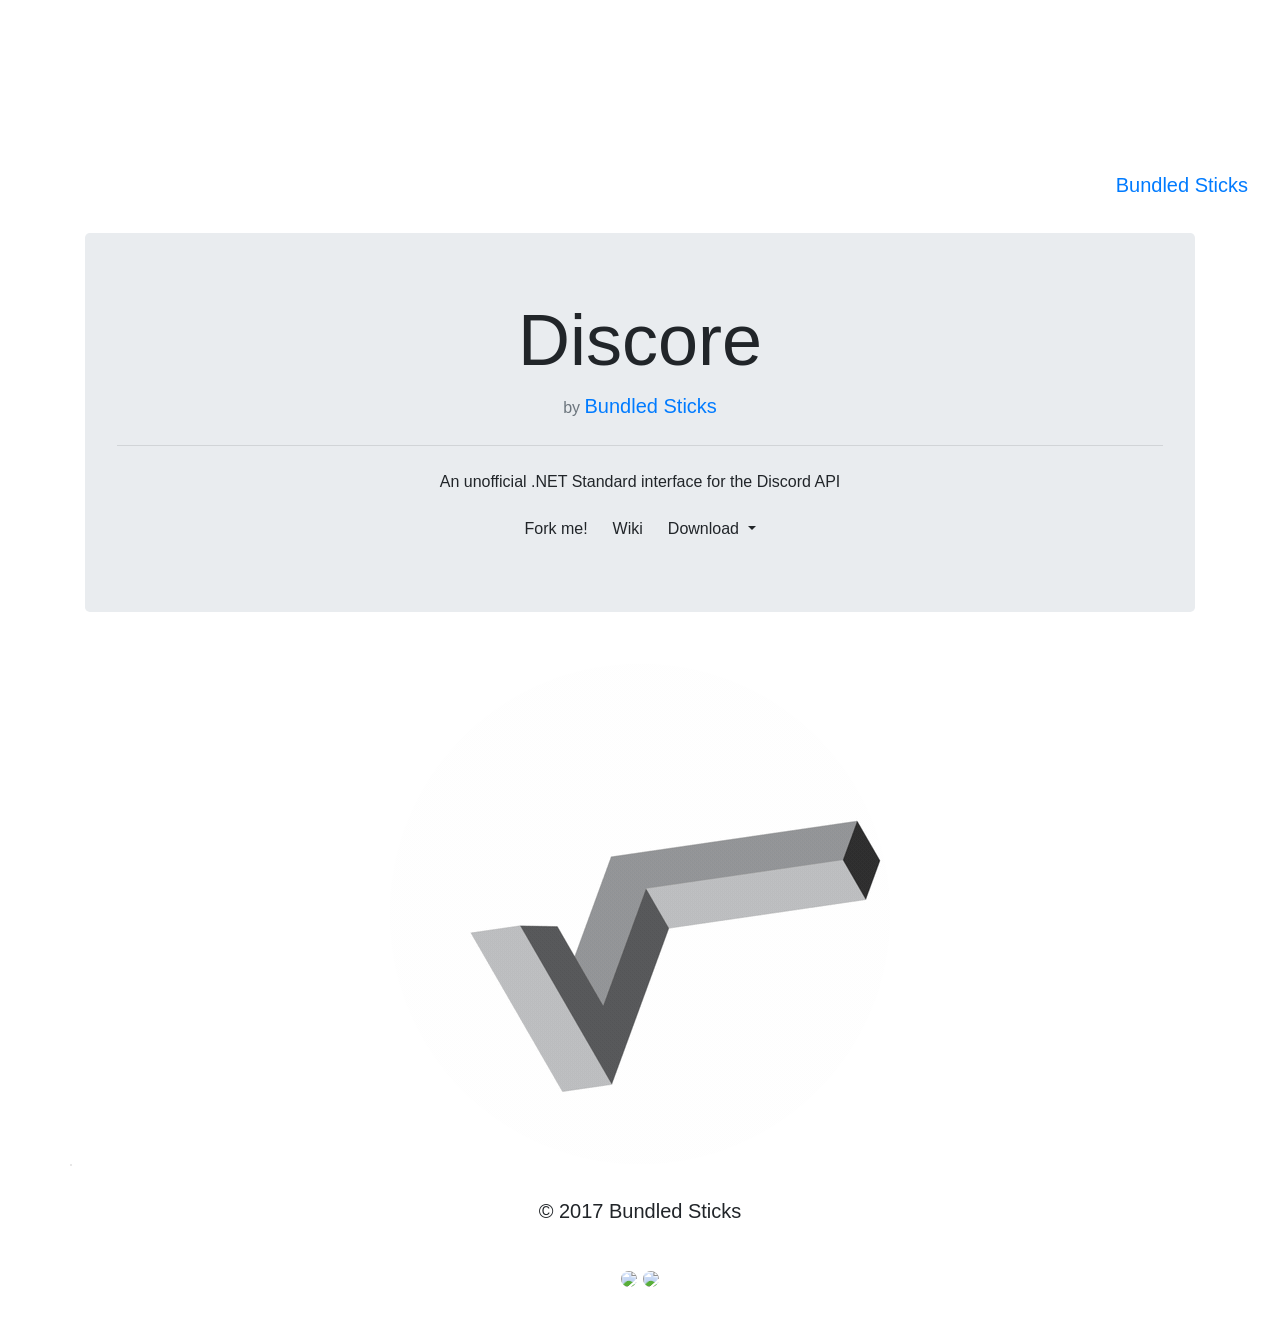
==== index.html @ c5af57ed "wiki added" ====
<!DOCTYPE html><html><head>
		<title>Discore</title>
		<meta charset="utf-8">
		<meta name="viewport" content="width=device-width, initial-scale=1">

		<link rel="icon" type="image/png" href="favicon.png">
			<link rel="stylesheet" href="https://maxcdn.bootstrapcdn.com/bootstrap/4.0.0-alpha.6/css/bootstrap.min.css">

			<link rel="stylesheet" type="text/css" href="https://bundledsticksinkorperated.github.io/css/tether.min.css">
			<link rel="stylesheet" type="text/css" href="https://bundledsticksinkorperated.github.io/css/site.css">
			<link rel="stylesheet" type="text/css" href="https://cdnjs.cloudflare.com/ajax/libs/highlight.js/9.6.0/styles/zenburn.min.css">
			<link rel="stylesheet" type="text/css" href="/styles.css">

			<script src="https://use.fontawesome.com/21c1db06e1.js"></script>
			<script src="https://code.jquery.com/jquery-3.1.1.slim.min.js"></script>
			<script src="https://cdnjs.cloudflare.com/ajax/libs/tether/1.4.0/js/tether.min.js"></script>
			<script src="https://maxcdn.bootstrapcdn.com/bootstrap/4.0.0-alpha.6/js/bootstrap.min.js"></script>
			<script src="https://bundledsticksinkorperated.github.io/js/trianglify.min.js"></script>

		<script src="js/trianglify.colors.js"></script>
			<script src="https://cdnjs.cloudflare.com/ajax/libs/highlight.js/9.6.0/highlight.min.js"></script>

		<script defer="" src="main.dart.js"></script>
		
	</head>
	<body>
		<canvas id="background"></canvas>
			<app><img class="m-x-auto d-block img-circle app-loading" src="loading.gif"></app>

		<script>
			var reGenElements = [];

			var genTriangle = function(element) {

					if (element.offsetHeight === 0 && element.offsetWidth === 0) {
						console.log(element);
						console.log('element errored, no new triangle');
						return;
					}

					var pattern = Trianglify({
					width: element.offsetWidth,
					height: element.offsetHeight,
					color_function: TrianglifyColors.prototype.RainbowColorFunction,
					cell_size: 60,
					variance: "0.2"
				});

				element.setAttribute('style', 'background: url(' + pattern.png() + ')');
			}

			var genBackground = function() {
				Trianglify({
					width: window.innerWidth,
					height: window.innerHeight,
					x_colors: TrianglifyColors.PrincessToQueen,
					cell_size: 120,
					variance: "1"
				}).canvas(document.getElementById('background'));
			}
			genBackground();

			var doit;
			window.addEventListener('resize', function(){
				clearTimeout(doit);
				doit = setTimeout(function() {
					genBackground();
					console.log('regenning triangles for ' +reGenElements.length+' elements');
					reGenElements.forEach(function(element, index) {
						genTriangle(element);
					});
				}, 100);
			});

			document.addEventListener("dartLoadHL", function(event) {
				console.log('Dart told me to load highlight.js');
				$('code.language-csharp').each(function (i, block) {
					hljs.highlightBlock(block);
				});
			});

			document.addEventListener("dartTrianglify", function(event) {
				console.log('Dart told me to create a triangle');

				var element = document.getElementById(JSON.parse(event.detail).elementID);
				console.log(element);


				var pattern = Trianglify({
					width: element.offsetWidth,
					height: element.offsetHeight,
					color_function: TrianglifyColors.prototype.RainbowColorFunction,
					cell_size: 60,
					variance: "0.2"
				});
				element.setAttribute('style', 'background: url(' + pattern.png() + ')');
				reGenElements.push(element);
			});
			</script>
	

</body></html>
---- styles.css ----
html {
    position: relative;
}

body {
    padding-top: 0px;
}

.img-circle {
    border-radius: 50%;
}

.m-x-auto {
    margin-right: auto !important;
    margin-left: auto !important;
}

.p-bottom,
.container,
.container-fluid {
    padding-bottom: 20px;
}

/* .router-link-active is set automaticaly by Dart so make it look like .active from bootstrap */
.nav-tabs .nav-link.router-link-active,
.nav-tabs .nav-link.router-link-active:focus,
.nav-tabs .nav-link.router-link-active:hover {
    color: #55595c;
    background-color: #fff;
    border-color: #ddd #ddd transparent;
}

.nav-pills .nav-link.router-link-active,
.nav-pills .nav-link.router-link-active:focus,
.nav-pills .nav-link.router-link-active:hover {
    color: #fff;
    cursor: default;
    background-color: #0275d8;
}

.navbar-inverse .navbar-nav .nav-link.router-link-active,
.navbar-inverse .navbar-nav .nav-link.router-link-active:focus,
.navbar-inverse .navbar-nav .nav-link.router-link-active:hover {
    color: white;
}

.navbar-dark .navbar-nav .nav-link.router-link-active,
.navbar-dark .navbar-nav .nav-link.router-link-active:focus,
.navbar-dark .navbar-nav .nav-link.router-link-active:hover {
    color: white;
}

.navbar-light .navbar-nav .nav-link.router-link-active,
.navbar-light .navbar-nav .nav-link.router-link-active:focus,
.navbar-light .navbar-nav .nav-link.router-link-active:hover {
    color: rgba(0, 0, 0, 0.8);
}
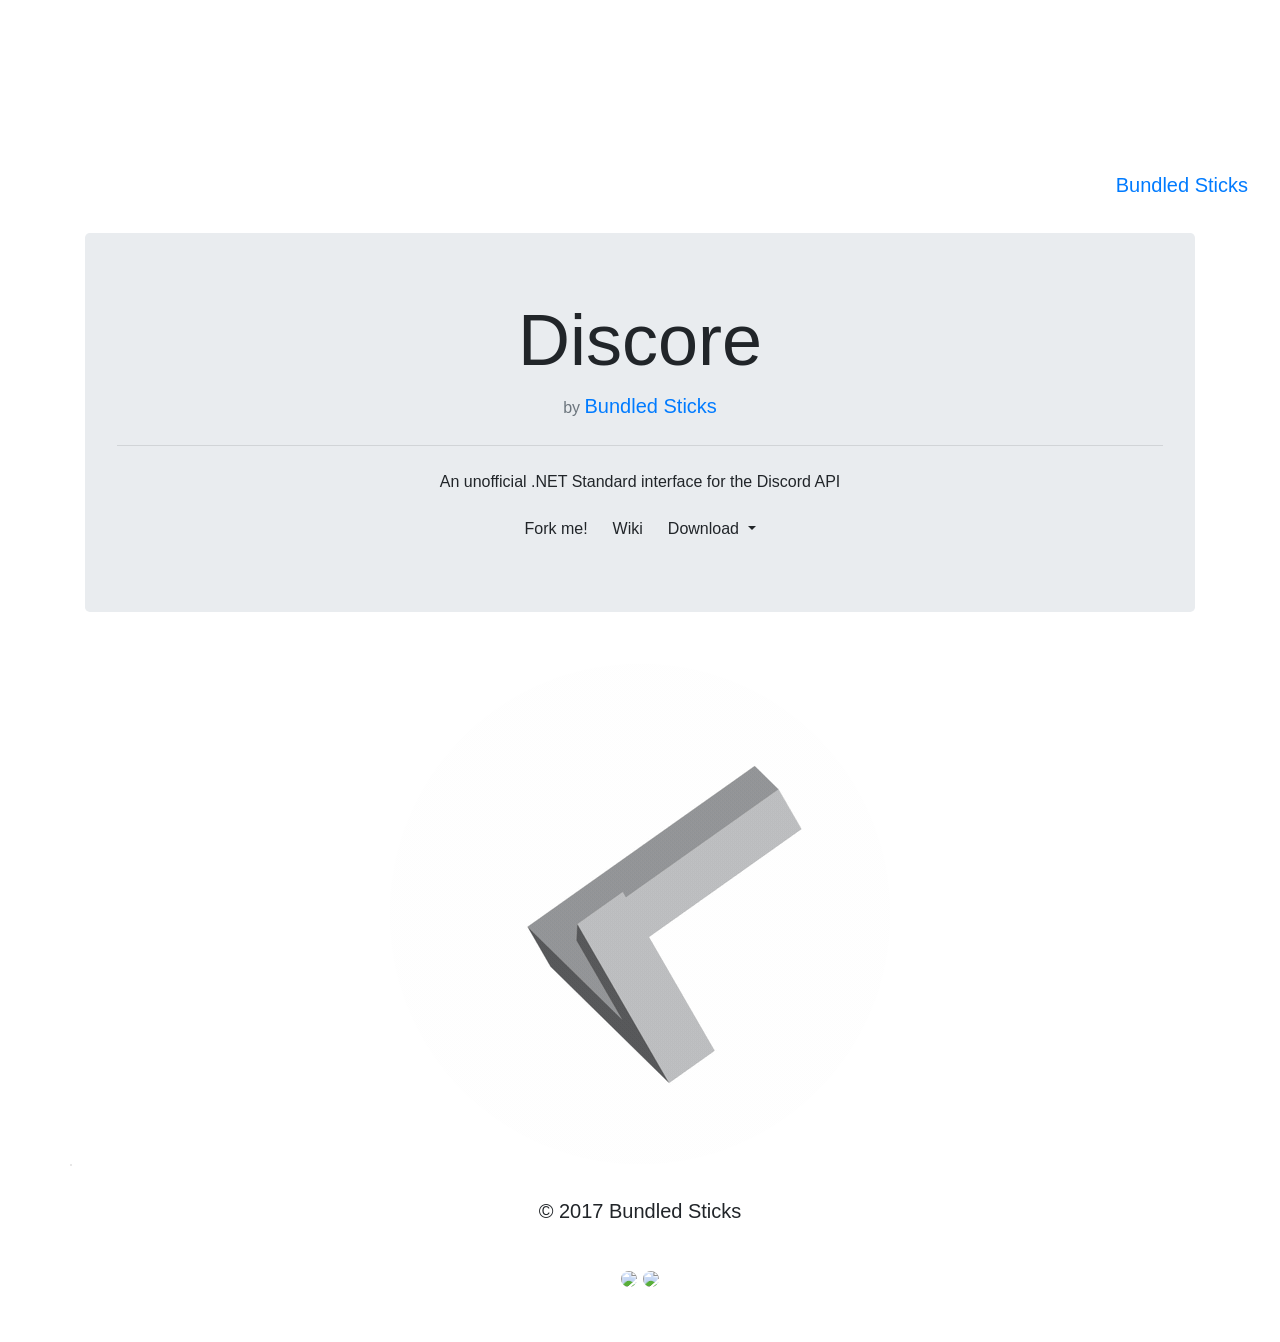
==== commit a7491c4d: "styles.css now resolving" ====
--- a/index.html
+++ b/index.html
@@ -9,7 +9,7 @@
 			<link rel="stylesheet" type="text/css" href="https://bundledsticksinkorperated.github.io/css/tether.min.css">
 			<link rel="stylesheet" type="text/css" href="https://bundledsticksinkorperated.github.io/css/site.css">
 			<link rel="stylesheet" type="text/css" href="https://cdnjs.cloudflare.com/ajax/libs/highlight.js/9.6.0/styles/zenburn.min.css">
-			<link rel="stylesheet" type="text/css" href="/styles.css">
+			<link rel="stylesheet" type="text/css" href="styles.css">
 
 			<script src="https://use.fontawesome.com/21c1db06e1.js"></script>
 			<script src="https://code.jquery.com/jquery-3.1.1.slim.min.js"></script>
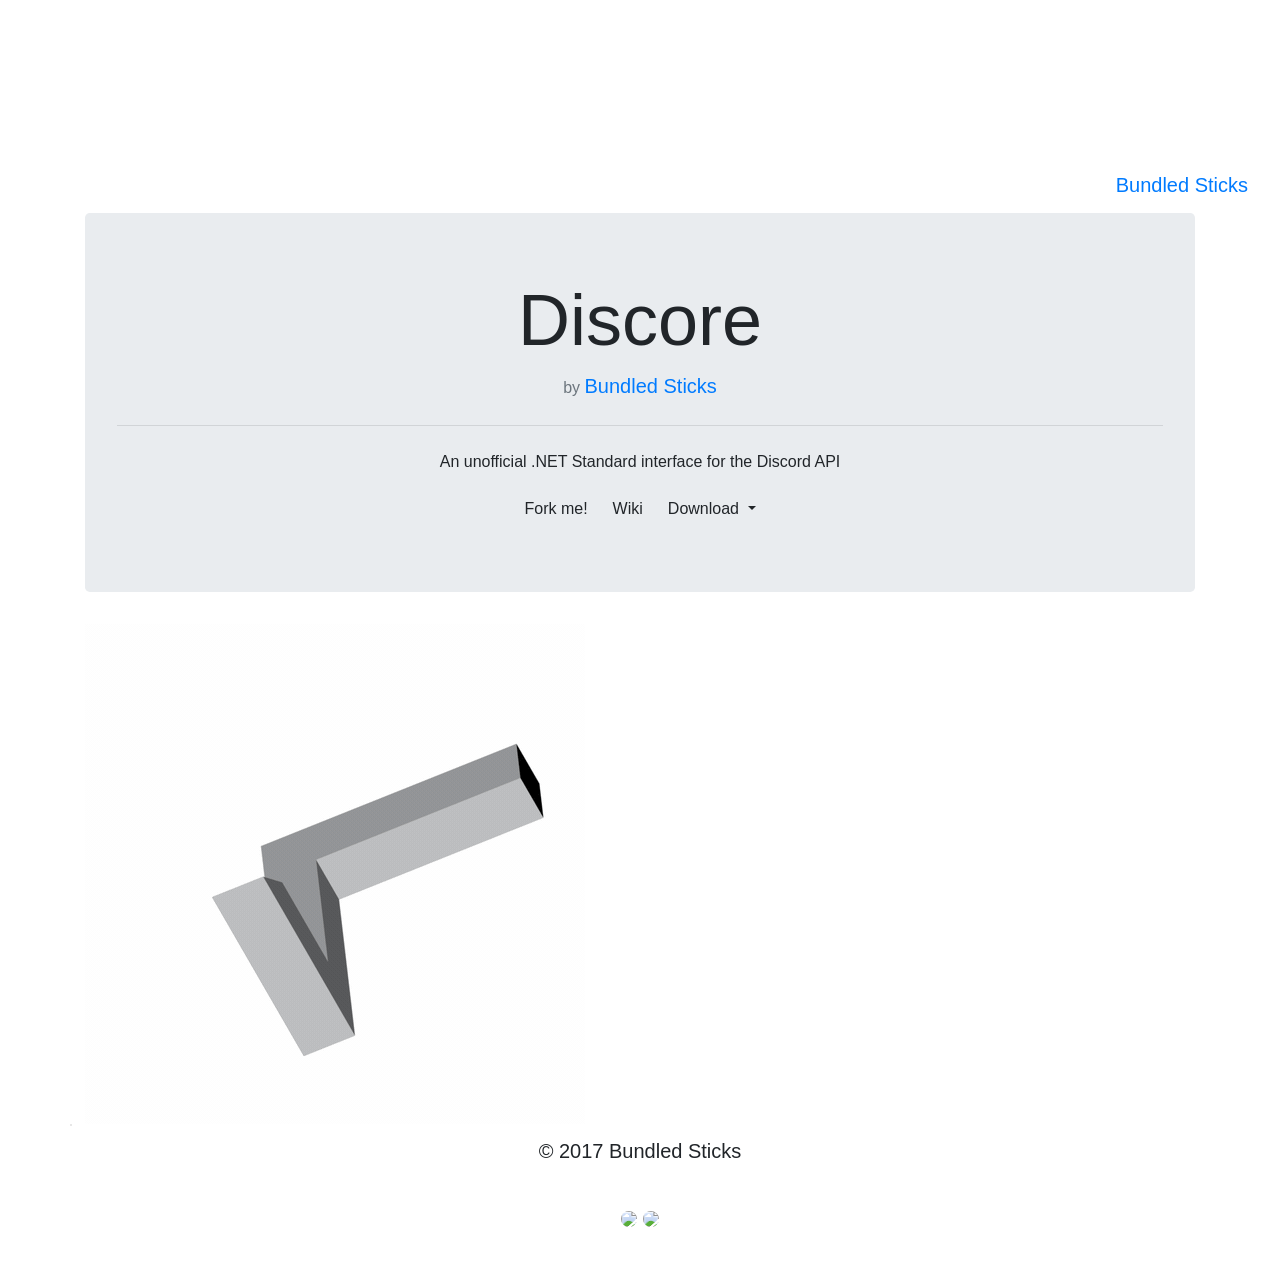
==== commit 514b8191: "styles.css" ====
--- a/index.html
+++ b/index.html
@@ -9,7 +9,7 @@
 			<link rel="stylesheet" type="text/css" href="https://bundledsticksinkorperated.github.io/css/tether.min.css">
 			<link rel="stylesheet" type="text/css" href="https://bundledsticksinkorperated.github.io/css/site.css">
 			<link rel="stylesheet" type="text/css" href="https://cdnjs.cloudflare.com/ajax/libs/highlight.js/9.6.0/styles/zenburn.min.css">
-			<link rel="stylesheet" type="text/css" href="styles.css">
+			<link rel="stylesheet" type="text/css" href="/Discore/styles.css">
 
 			<script src="https://use.fontawesome.com/21c1db06e1.js"></script>
 			<script src="https://code.jquery.com/jquery-3.1.1.slim.min.js"></script>
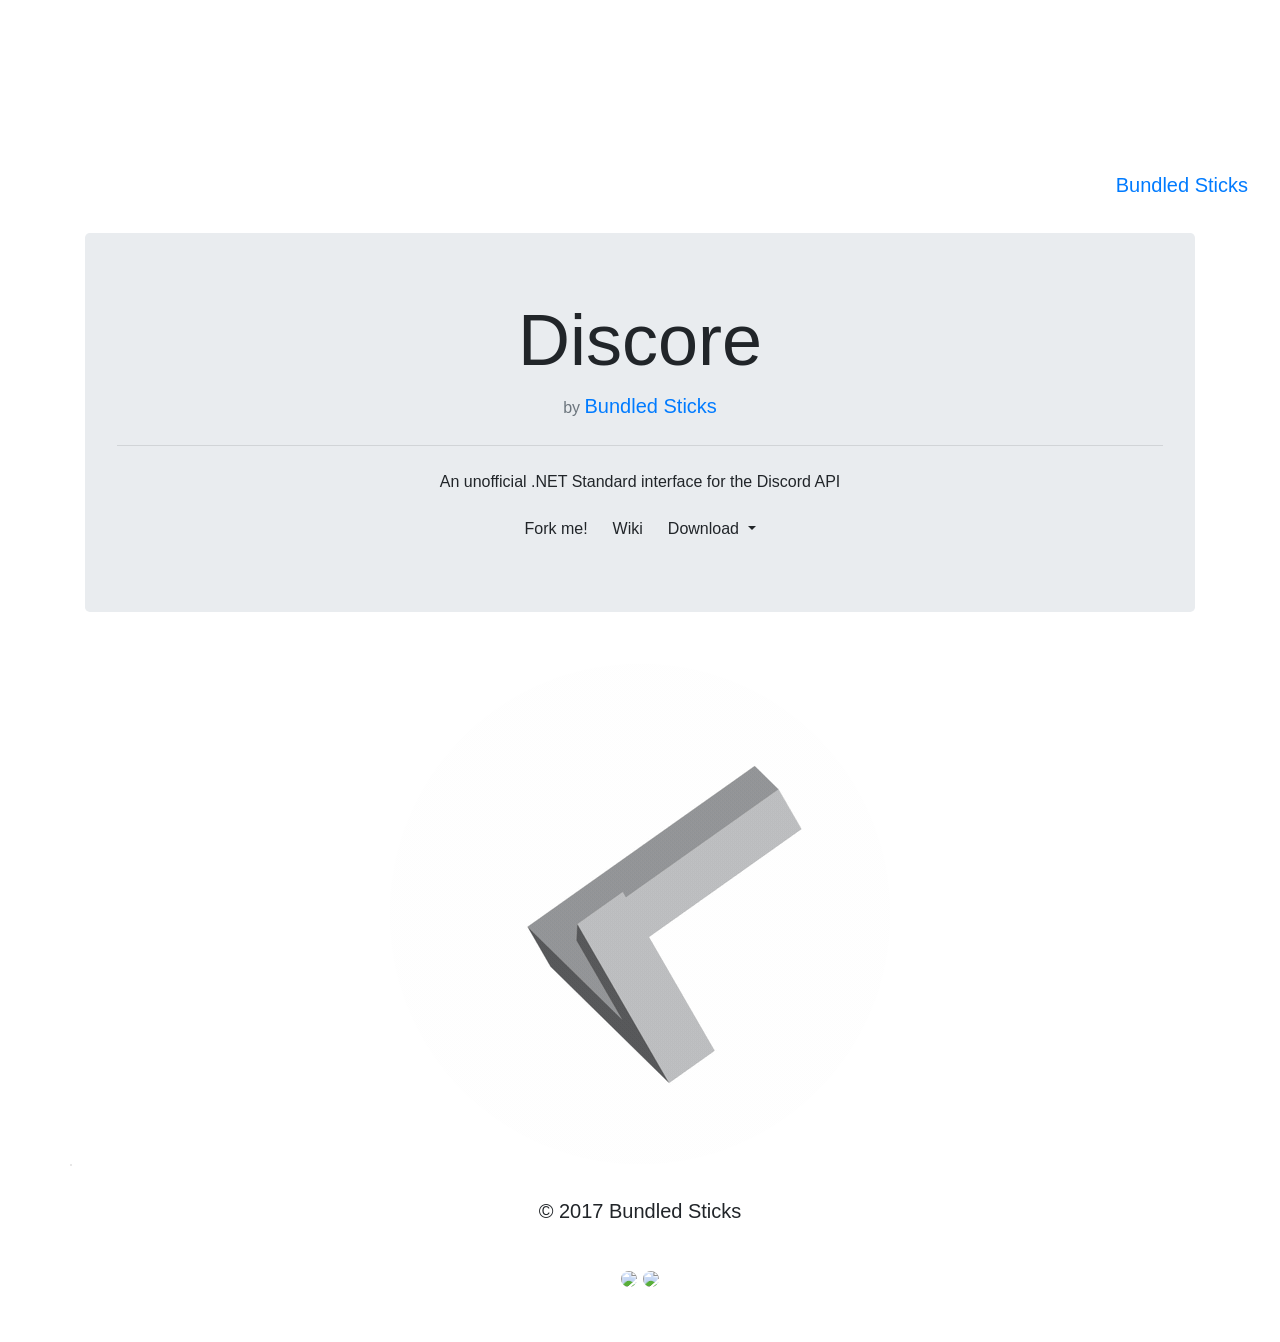
==== commit 87332a58: "Test" ====
--- a/index.html
+++ b/index.html
@@ -9,7 +9,7 @@
 			<link rel="stylesheet" type="text/css" href="https://bundledsticksinkorperated.github.io/css/tether.min.css">
 			<link rel="stylesheet" type="text/css" href="https://bundledsticksinkorperated.github.io/css/site.css">
 			<link rel="stylesheet" type="text/css" href="https://cdnjs.cloudflare.com/ajax/libs/highlight.js/9.6.0/styles/zenburn.min.css">
-			<link rel="stylesheet" type="text/css" href="/Discore/styles.css">
+			<link rel="stylesheet" type="text/css" href="/styles.css">
 
 			<script src="https://use.fontawesome.com/21c1db06e1.js"></script>
 			<script src="https://code.jquery.com/jquery-3.1.1.slim.min.js"></script>
--- a/styles.css
+++ b/styles.css
@@ -0,0 +1,57 @@
+html {
+    position: relative;
+}
+
+body {
+    padding-top: 0px;
+}
+
+.img-circle {
+    border-radius: 50%;
+}
+
+.m-x-auto {
+    margin-right: auto !important;
+    margin-left: auto !important;
+}
+
+.p-bottom,
+.container,
+.container-fluid {
+    padding-bottom: 20px;
+}
+
+/* .router-link-active is set automaticaly by Dart so make it look like .active from bootstrap */
+.nav-tabs .nav-link.router-link-active,
+.nav-tabs .nav-link.router-link-active:focus,
+.nav-tabs .nav-link.router-link-active:hover {
+    color: #55595c;
+    background-color: #fff;
+    border-color: #ddd #ddd transparent;
+}
+
+.nav-pills .nav-link.router-link-active,
+.nav-pills .nav-link.router-link-active:focus,
+.nav-pills .nav-link.router-link-active:hover {
+    color: #fff;
+    cursor: default;
+    background-color: #0275d8;
+}
+
+.navbar-inverse .navbar-nav .nav-link.router-link-active,
+.navbar-inverse .navbar-nav .nav-link.router-link-active:focus,
+.navbar-inverse .navbar-nav .nav-link.router-link-active:hover {
+    color: white;
+}
+
+.navbar-dark .navbar-nav .nav-link.router-link-active,
+.navbar-dark .navbar-nav .nav-link.router-link-active:focus,
+.navbar-dark .navbar-nav .nav-link.router-link-active:hover {
+    color: white;
+}
+
+.navbar-light .navbar-nav .nav-link.router-link-active,
+.navbar-light .navbar-nav .nav-link.router-link-active:focus,
+.navbar-light .navbar-nav .nav-link.router-link-active:hover {
+    color: rgba(0, 0, 0, 0.8);
+}
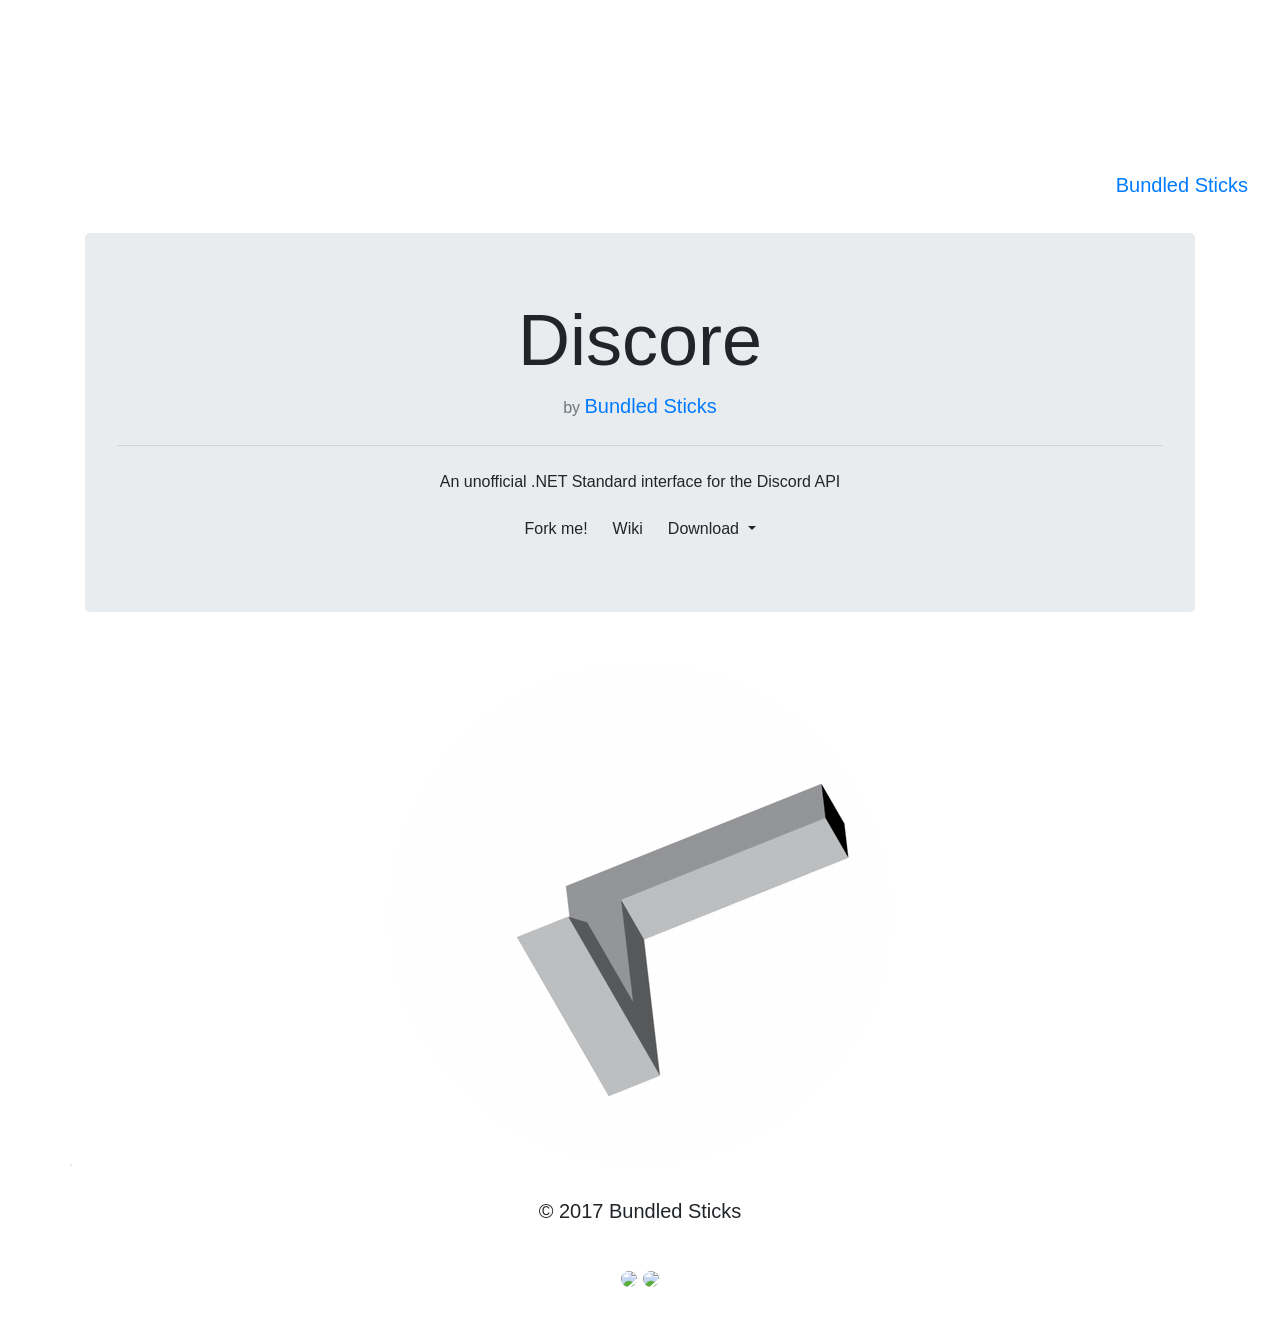
==== commit 0b84b78a: "Fix styles link" ====
--- a/index.html
+++ b/index.html
@@ -9,7 +9,7 @@
 			<link rel="stylesheet" type="text/css" href="https://bundledsticksinkorperated.github.io/css/tether.min.css">
 			<link rel="stylesheet" type="text/css" href="https://bundledsticksinkorperated.github.io/css/site.css">
 			<link rel="stylesheet" type="text/css" href="https://cdnjs.cloudflare.com/ajax/libs/highlight.js/9.6.0/styles/zenburn.min.css">
-			<link rel="stylesheet" type="text/css" href="/styles.css">
+			<link rel="stylesheet" type="text/css" href="styles.css">
 
 			<script src="https://use.fontawesome.com/21c1db06e1.js"></script>
 			<script src="https://code.jquery.com/jquery-3.1.1.slim.min.js"></script>
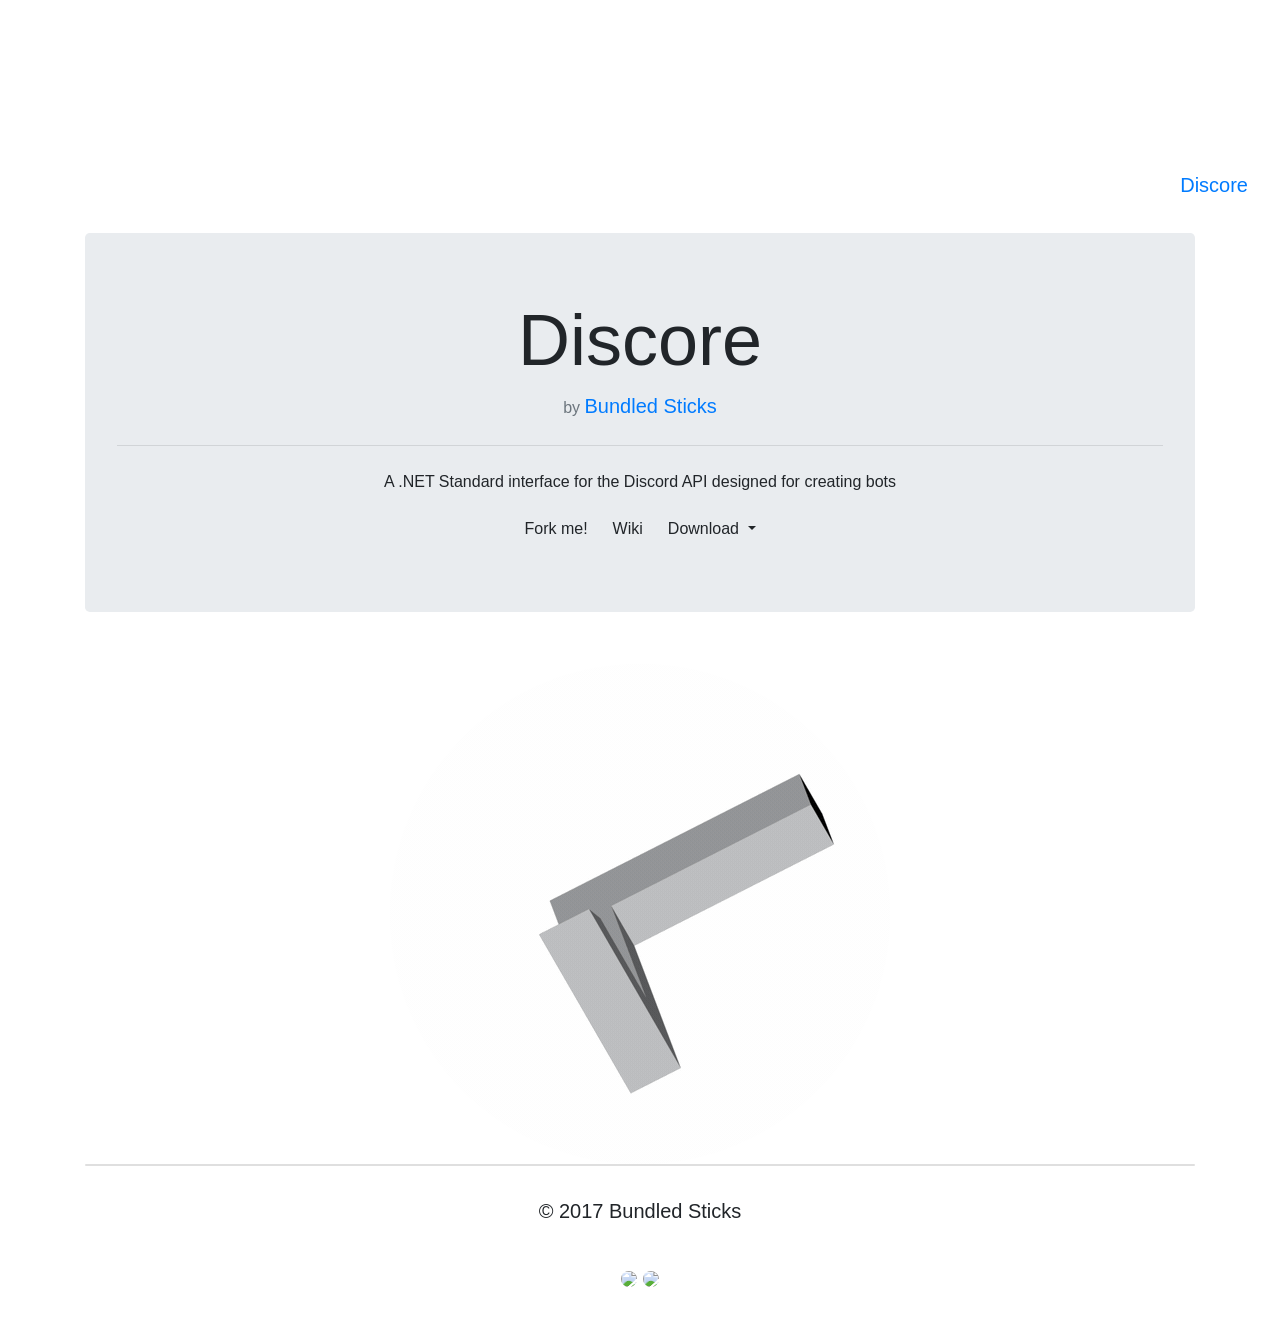
==== commit f86cc3a1: "Small tweaks" ====
--- a/index.html
+++ b/index.html
@@ -1,102 +1,108 @@
 <!DOCTYPE html><html><head>
-		<title>Discore</title>
-		<meta charset="utf-8">
-		<meta name="viewport" content="width=device-width, initial-scale=1">
+	<meta charset="utf-8">
+	<meta name="viewport" content="width=device-width, initial-scale=1">
 
-		<link rel="icon" type="image/png" href="favicon.png">
-			<link rel="stylesheet" href="https://maxcdn.bootstrapcdn.com/bootstrap/4.0.0-alpha.6/css/bootstrap.min.css">
+	<base href="/">
 
-			<link rel="stylesheet" type="text/css" href="https://bundledsticksinkorperated.github.io/css/tether.min.css">
-			<link rel="stylesheet" type="text/css" href="https://bundledsticksinkorperated.github.io/css/site.css">
-			<link rel="stylesheet" type="text/css" href="https://cdnjs.cloudflare.com/ajax/libs/highlight.js/9.6.0/styles/zenburn.min.css">
-			<link rel="stylesheet" type="text/css" href="styles.css">
+	<title>Discore</title>
 
-			<script src="https://use.fontawesome.com/21c1db06e1.js"></script>
-			<script src="https://code.jquery.com/jquery-3.1.1.slim.min.js"></script>
-			<script src="https://cdnjs.cloudflare.com/ajax/libs/tether/1.4.0/js/tether.min.js"></script>
-			<script src="https://maxcdn.bootstrapcdn.com/bootstrap/4.0.0-alpha.6/js/bootstrap.min.js"></script>
-			<script src="https://bundledsticksinkorperated.github.io/js/trianglify.min.js"></script>
+	<link rel="stylesheet" href="https://maxcdn.bootstrapcdn.com/bootstrap/4.0.0-alpha.6/css/bootstrap.min.css">
 
-		<script src="js/trianglify.colors.js"></script>
-			<script src="https://cdnjs.cloudflare.com/ajax/libs/highlight.js/9.6.0/highlight.min.js"></script>
+	<link rel="stylesheet" type="text/css" href="https://bundledsticksinkorperated.github.io/css/tether.min.css">
+	<link rel="stylesheet" type="text/css" href="https://bundledsticksinkorperated.github.io/css/site.css">
+	<link rel="stylesheet" type="text/css" href="https://cdnjs.cloudflare.com/ajax/libs/highlight.js/9.6.0/styles/zenburn.min.css">
+	<link rel="stylesheet" type="text/css" href="styles.css">
 
-		<script defer="" src="main.dart.js"></script>
-		
-	</head>
-	<body>
-		<canvas id="background"></canvas>
-			<app><img class="m-x-auto d-block img-circle app-loading" src="loading.gif"></app>
+	<script src="https://use.fontawesome.com/21c1db06e1.js"></script>
+	<script src="https://code.jquery.com/jquery-3.1.1.slim.min.js"></script>
+	<script src="https://cdnjs.cloudflare.com/ajax/libs/tether/1.4.0/js/tether.min.js"></script>
+	<script src="https://maxcdn.bootstrapcdn.com/bootstrap/4.0.0-alpha.6/js/bootstrap.min.js"></script>
+	<script src="https://bundledsticksinkorperated.github.io/js/trianglify.min.js"></script>
 
-		<script>
-			var reGenElements = [];
+	<script src="js/trianglify.colors.js"></script>
+	<script src="https://cdnjs.cloudflare.com/ajax/libs/highlight.js/9.6.0/highlight.min.js"></script>
 
-			var genTriangle = function(element) {
+	<script defer="" src="main.dart.js"></script>
+	
+</head>
 
-					if (element.offsetHeight === 0 && element.offsetWidth === 0) {
-						console.log(element);
-						console.log('element errored, no new triangle');
-						return;
-					}
+<body>
+	<canvas id="background"></canvas>
+	
+	<app>
+		<img class="m-x-auto d-block img-circle app-loading" src="loading.gif">\
+	</app>
 
-					var pattern = Trianglify({
-					width: element.offsetWidth,
-					height: element.offsetHeight,
-					color_function: TrianglifyColors.prototype.RainbowColorFunction,
-					cell_size: 60,
-					variance: "0.2"
-				});
+	<script>
+		var reGenElements = [];
 
-				element.setAttribute('style', 'background: url(' + pattern.png() + ')');
+		var genTriangle = function (element) {
+
+			if (element.offsetHeight === 0 && element.offsetWidth === 0) {
+				console.log(element);
+				console.log('element errored, no new triangle');
+				return;
 			}
 
-			var genBackground = function() {
-				Trianglify({
-					width: window.innerWidth,
-					height: window.innerHeight,
-					x_colors: TrianglifyColors.PrincessToQueen,
-					cell_size: 120,
-					variance: "1"
-				}).canvas(document.getElementById('background'));
-			}
-			genBackground();
-
-			var doit;
-			window.addEventListener('resize', function(){
-				clearTimeout(doit);
-				doit = setTimeout(function() {
-					genBackground();
-					console.log('regenning triangles for ' +reGenElements.length+' elements');
-					reGenElements.forEach(function(element, index) {
-						genTriangle(element);
-					});
-				}, 100);
+			var pattern = Trianglify({
+				width: element.offsetWidth,
+				height: element.offsetHeight,
+				color_function: TrianglifyColors.prototype.RainbowColorFunction,
+				cell_size: 60,
+				variance: "0.2"
 			});
 
-			document.addEventListener("dartLoadHL", function(event) {
-				console.log('Dart told me to load highlight.js');
-				$('code.language-csharp').each(function (i, block) {
-					hljs.highlightBlock(block);
+			element.setAttribute('style', 'background: url(' + pattern.png() + ')');
+		}
+
+		var genBackground = function () {
+			Trianglify({
+				width: window.innerWidth,
+				height: window.innerHeight,
+				x_colors: TrianglifyColors.PrincessToQueen,
+				cell_size: 120,
+				variance: "1"
+			}).canvas(document.getElementById('background'));
+		}
+		genBackground();
+
+		var doit;
+		window.addEventListener('resize', function () {
+			clearTimeout(doit);
+			doit = setTimeout(function () {
+				genBackground();
+				console.log('regenning triangles for ' + reGenElements.length + ' elements');
+				reGenElements.forEach(function (element, index) {
+					genTriangle(element);
 				});
+			}, 100);
+		});
+
+		document.addEventListener("dartLoadHL", function (event) {
+			console.log('Dart told me to load highlight.js');
+			$('code.language-csharp').each(function (i, block) {
+				hljs.highlightBlock(block);
 			});
+		});
 
-			document.addEventListener("dartTrianglify", function(event) {
-				console.log('Dart told me to create a triangle');
+		document.addEventListener("dartTrianglify", function (event) {
+			console.log('Dart told me to create a triangle');
 
-				var element = document.getElementById(JSON.parse(event.detail).elementID);
-				console.log(element);
+			var element = document.getElementById(JSON.parse(event.detail).elementID);
+			console.log(element);
 
 
-				var pattern = Trianglify({
-					width: element.offsetWidth,
-					height: element.offsetHeight,
-					color_function: TrianglifyColors.prototype.RainbowColorFunction,
-					cell_size: 60,
-					variance: "0.2"
-				});
-				element.setAttribute('style', 'background: url(' + pattern.png() + ')');
-				reGenElements.push(element);
+			var pattern = Trianglify({
+				width: element.offsetWidth,
+				height: element.offsetHeight,
+				color_function: TrianglifyColors.prototype.RainbowColorFunction,
+				cell_size: 60,
+				variance: "0.2"
 			});
-			</script>
-	
+			element.setAttribute('style', 'background: url(' + pattern.png() + ')');
+			reGenElements.push(element);
+		});
+	</script>
+
 
 </body></html>
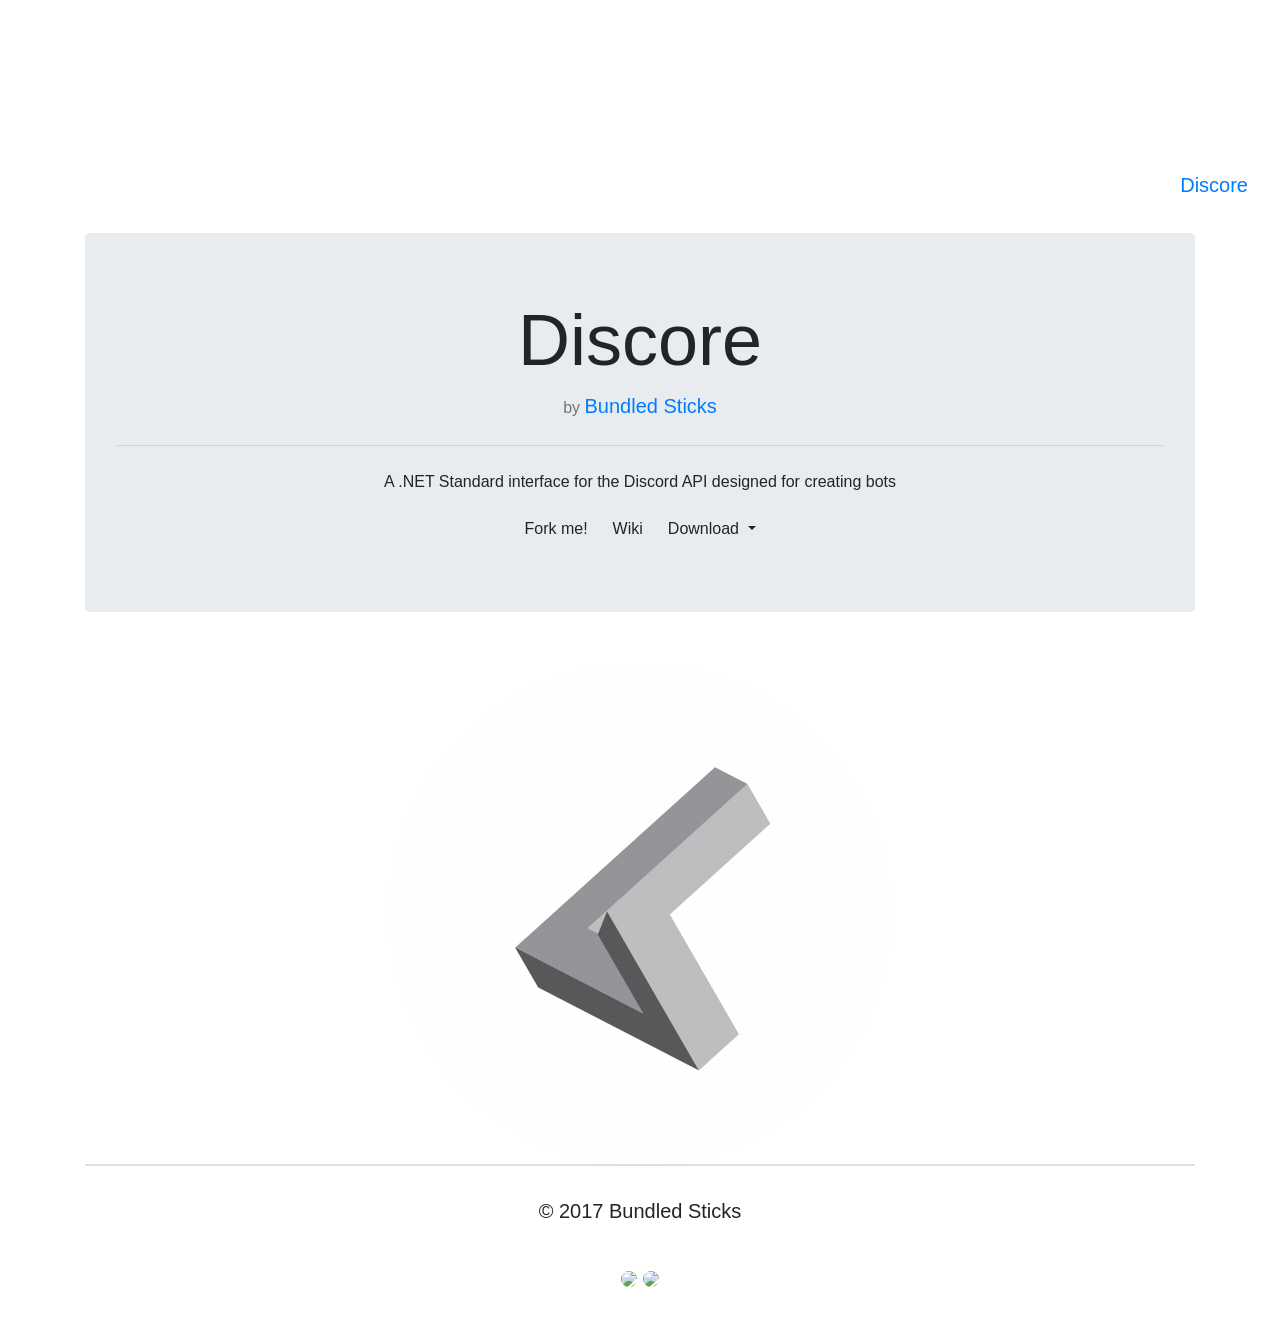
==== commit 818ddc66: "Remove base tag" ====
--- a/index.html
+++ b/index.html
@@ -1,8 +1,6 @@
 <!DOCTYPE html><html><head>
 	<meta charset="utf-8">
 	<meta name="viewport" content="width=device-width, initial-scale=1">
-
-	<base href="/">
 
 	<title>Discore</title>
 
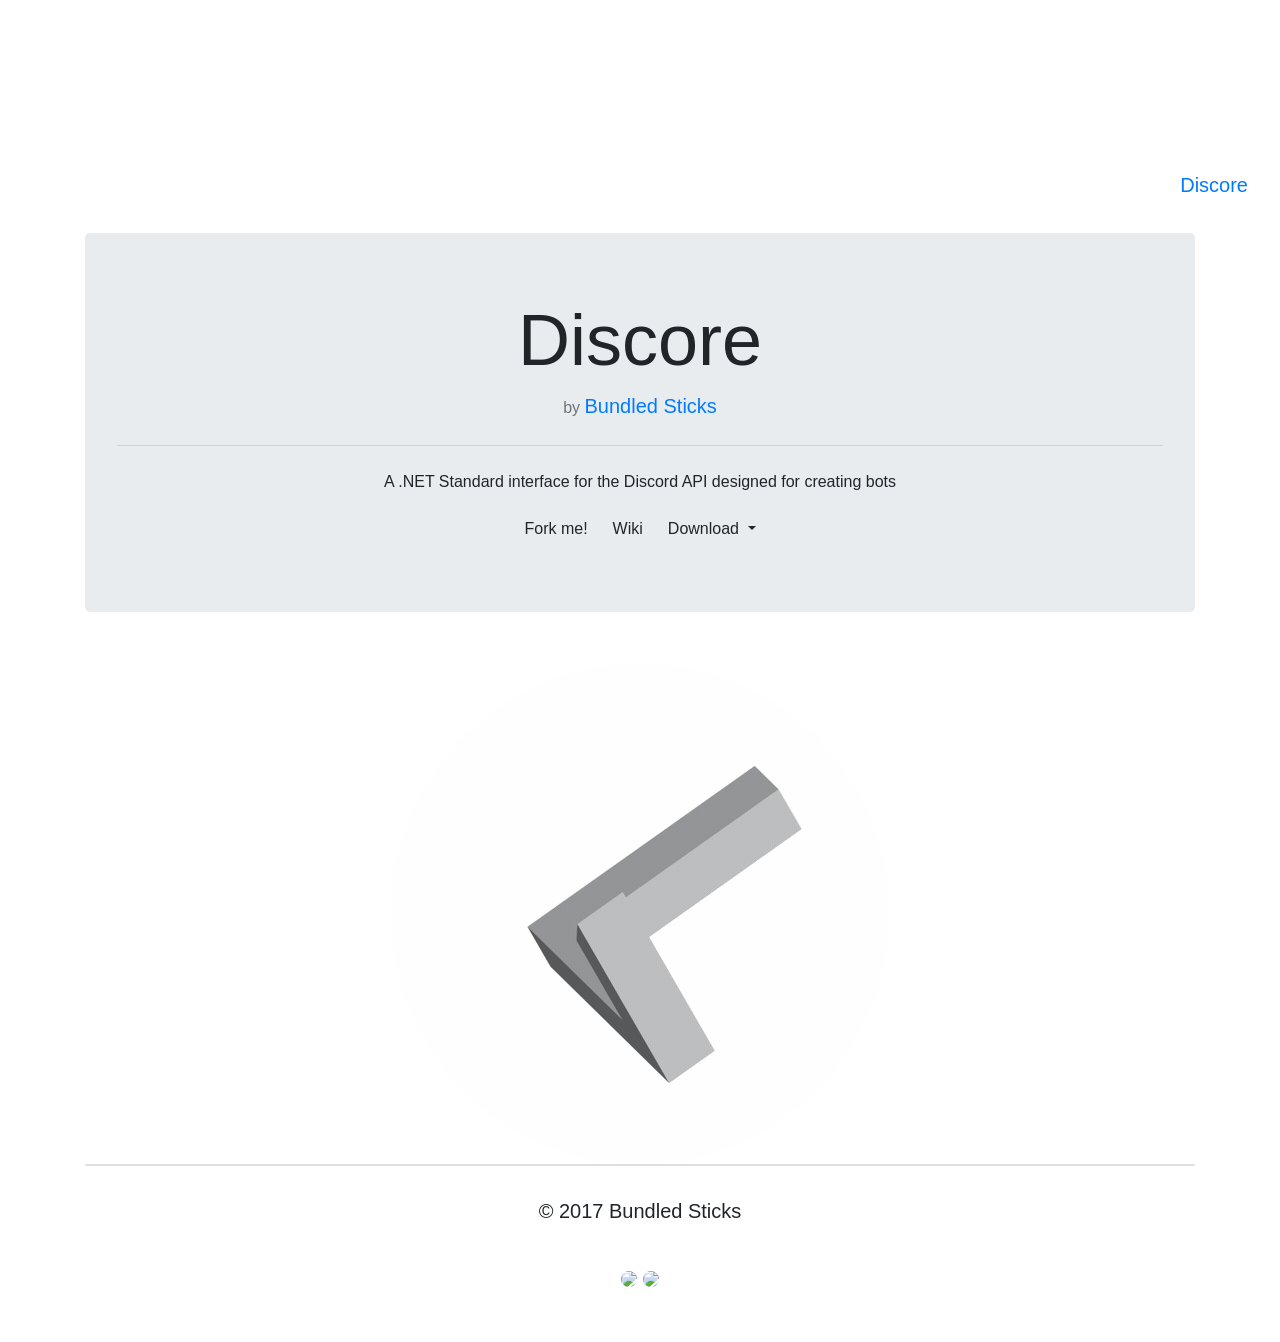
==== commit b7b54f16: "Make wiki mobile friendly, fix wiki popin, readability tweaks Also makes it more obvious that the wi" ====
--- a/index.html
+++ b/index.html
@@ -27,80 +27,11 @@
 <body>
 	<canvas id="background"></canvas>
 	
-	<app>
-		<img class="m-x-auto d-block img-circle app-loading" src="loading.gif">\
-	</app>
+	<discore-app>
+		<img class="m-x-auto d-block img-circle app-loading" src="loading.gif">
+	</discore-app>
 
-	<script>
-		var reGenElements = [];
-
-		var genTriangle = function (element) {
-
-			if (element.offsetHeight === 0 && element.offsetWidth === 0) {
-				console.log(element);
-				console.log('element errored, no new triangle');
-				return;
-			}
-
-			var pattern = Trianglify({
-				width: element.offsetWidth,
-				height: element.offsetHeight,
-				color_function: TrianglifyColors.prototype.RainbowColorFunction,
-				cell_size: 60,
-				variance: "0.2"
-			});
-
-			element.setAttribute('style', 'background: url(' + pattern.png() + ')');
-		}
-
-		var genBackground = function () {
-			Trianglify({
-				width: window.innerWidth,
-				height: window.innerHeight,
-				x_colors: TrianglifyColors.PrincessToQueen,
-				cell_size: 120,
-				variance: "1"
-			}).canvas(document.getElementById('background'));
-		}
-		genBackground();
-
-		var doit;
-		window.addEventListener('resize', function () {
-			clearTimeout(doit);
-			doit = setTimeout(function () {
-				genBackground();
-				console.log('regenning triangles for ' + reGenElements.length + ' elements');
-				reGenElements.forEach(function (element, index) {
-					genTriangle(element);
-				});
-			}, 100);
-		});
-
-		document.addEventListener("dartLoadHL", function (event) {
-			console.log('Dart told me to load highlight.js');
-			$('code.language-csharp').each(function (i, block) {
-				hljs.highlightBlock(block);
-			});
-		});
-
-		document.addEventListener("dartTrianglify", function (event) {
-			console.log('Dart told me to create a triangle');
-
-			var element = document.getElementById(JSON.parse(event.detail).elementID);
-			console.log(element);
-
-
-			var pattern = Trianglify({
-				width: element.offsetWidth,
-				height: element.offsetHeight,
-				color_function: TrianglifyColors.prototype.RainbowColorFunction,
-				cell_size: 60,
-				variance: "0.2"
-			});
-			element.setAttribute('style', 'background: url(' + pattern.png() + ')');
-			reGenElements.push(element);
-		});
-	</script>
+	<script src="js/trianglify-listeners.js"></script>
 
 
 </body></html>
--- a/styles.css
+++ b/styles.css
@@ -1,57 +1,91 @@
 html {
-    position: relative;
+  position: relative;
 }
 
 body {
-    padding-top: 0px;
+  padding-top: 0px;
 }
 
 .img-circle {
-    border-radius: 50%;
+  border-radius: 50%;
+}
+
+code {
+  background-color: #f3f4f4;
+  color: #24292e;
 }
 
 .m-x-auto {
-    margin-right: auto !important;
-    margin-left: auto !important;
+  margin-right: auto !important;
+  margin-left: auto !important;
 }
 
 .p-bottom,
 .container,
 .container-fluid {
-    padding-bottom: 20px;
+  padding-bottom: 20px;
 }
 
 /* .router-link-active is set automaticaly by Dart so make it look like .active from bootstrap */
 .nav-tabs .nav-link.router-link-active,
 .nav-tabs .nav-link.router-link-active:focus,
 .nav-tabs .nav-link.router-link-active:hover {
-    color: #55595c;
-    background-color: #fff;
-    border-color: #ddd #ddd transparent;
+  color: #55595c;
+  background-color: #fff;
+  border-color: #ddd #ddd transparent;
 }
 
 .nav-pills .nav-link.router-link-active,
 .nav-pills .nav-link.router-link-active:focus,
 .nav-pills .nav-link.router-link-active:hover {
-    color: #fff;
-    cursor: default;
-    background-color: #0275d8;
+  color: #fff;
+  cursor: default;
+  background-color: #0275d8;
 }
 
 .navbar-inverse .navbar-nav .nav-link.router-link-active,
 .navbar-inverse .navbar-nav .nav-link.router-link-active:focus,
 .navbar-inverse .navbar-nav .nav-link.router-link-active:hover {
-    color: white;
+  color: white;
 }
 
 .navbar-dark .navbar-nav .nav-link.router-link-active,
 .navbar-dark .navbar-nav .nav-link.router-link-active:focus,
 .navbar-dark .navbar-nav .nav-link.router-link-active:hover {
-    color: white;
+  color: white;
 }
 
 .navbar-light .navbar-nav .nav-link.router-link-active,
 .navbar-light .navbar-nav .nav-link.router-link-active:focus,
 .navbar-light .navbar-nav .nav-link.router-link-active:hover {
-    color: rgba(0, 0, 0, 0.8);
+  color: rgba(0, 0, 0, 0.8);
+}
+
+.markdown-body {
+  word-break: break-word;
+}
+
+.markdown-body h1 {
+  font-size: 2em;
+}
+
+.markdown-body h2 {
+  font-size: 1.5em;
+
+  padding-bottom: 0.3em;
+  margin-top: 24px;
+  margin-bottom: 16px;
+
+  border-bottom: 1px solid #BDBDBD;
+}
+
+.markdown-body h3 {
+  font-size: 1.25em;
+
+  margin-top: 24px;
+  margin-bottom: 16px;
+}
+
+.markdown-body h4 {
+  font-size: 1em;
 }
